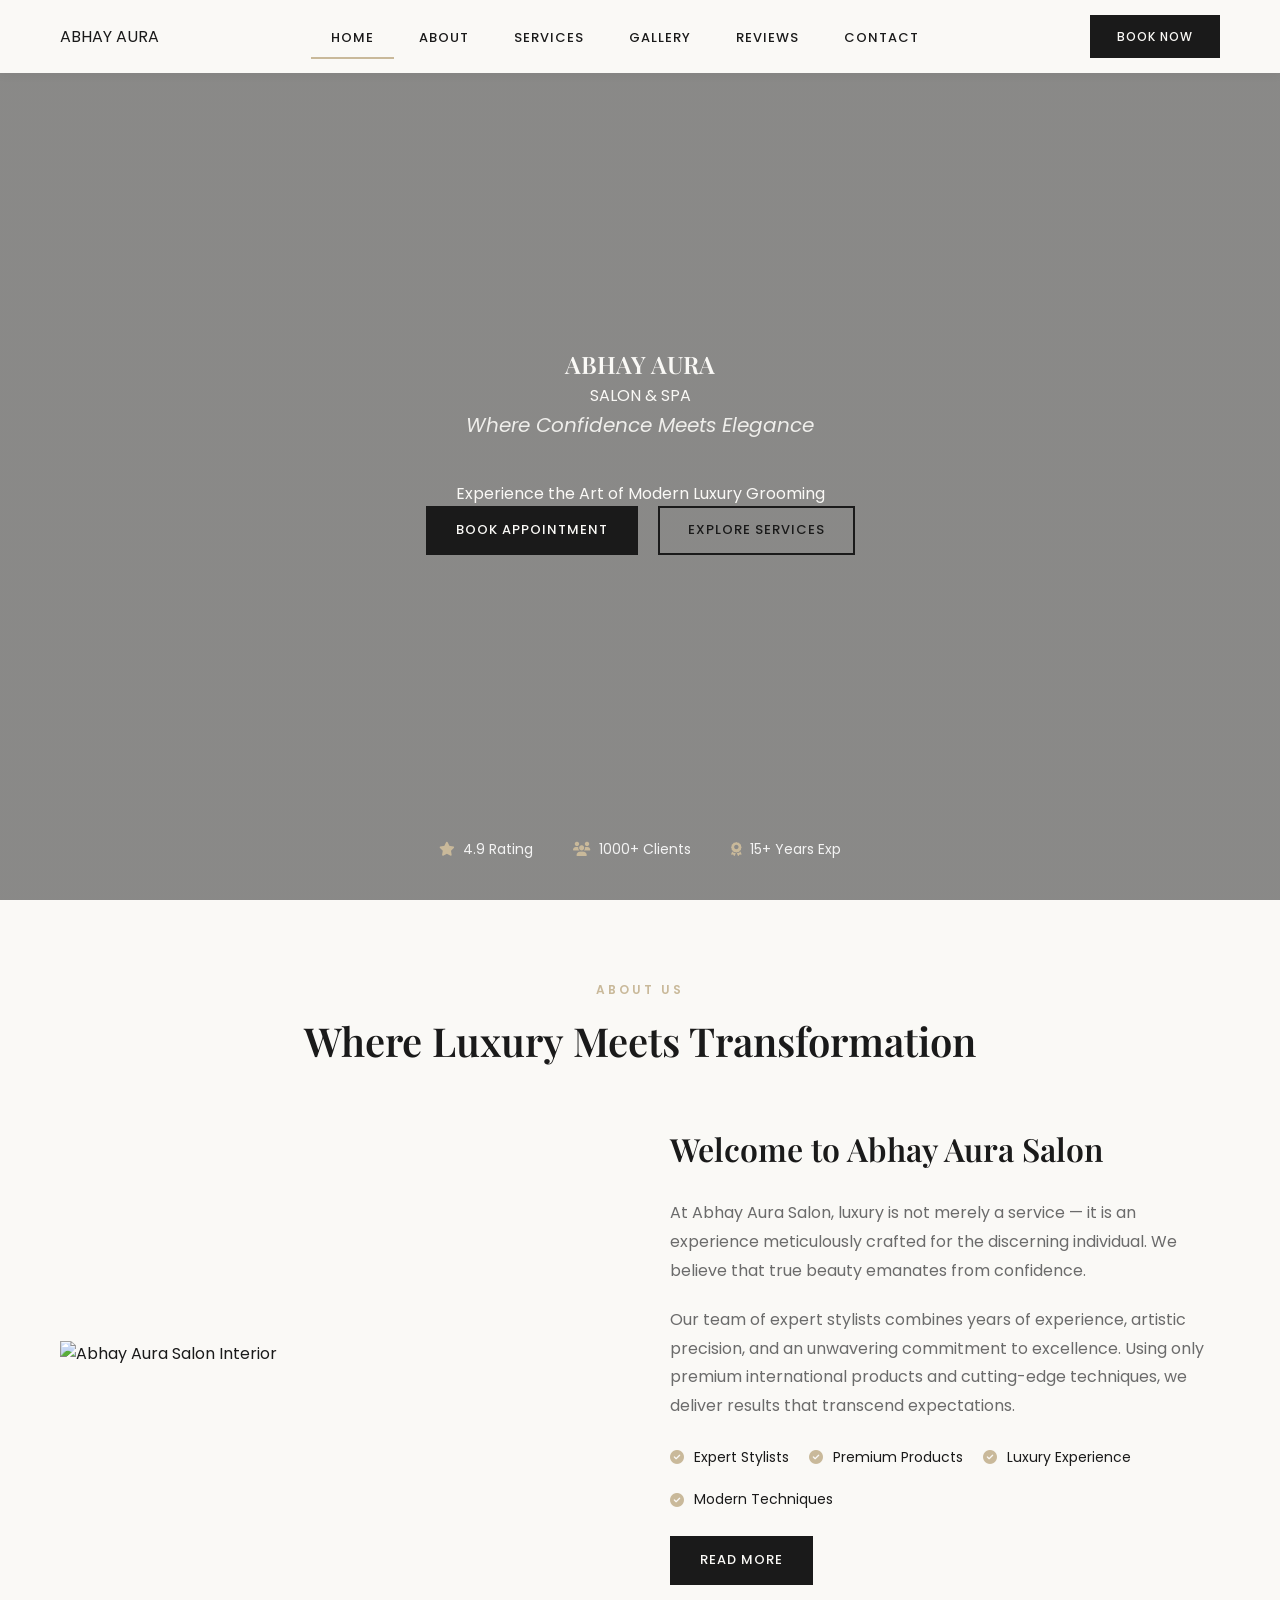
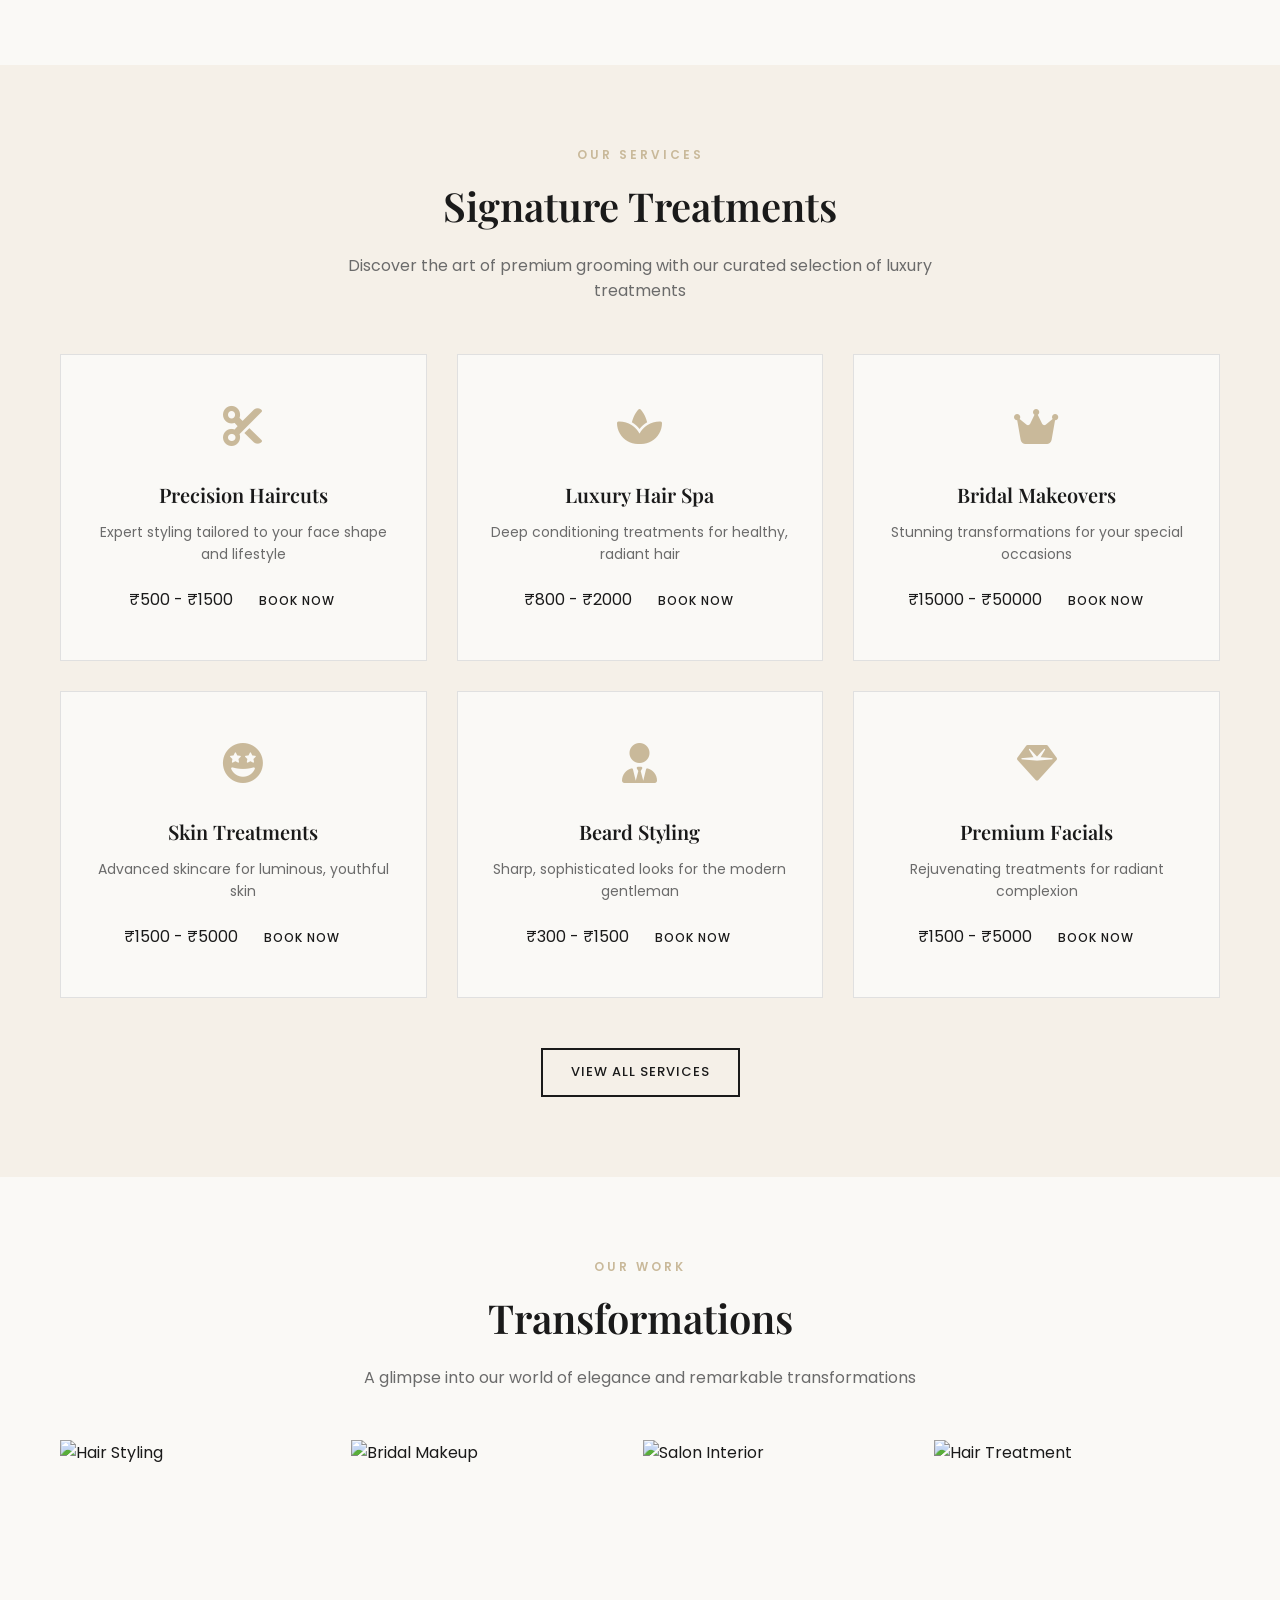
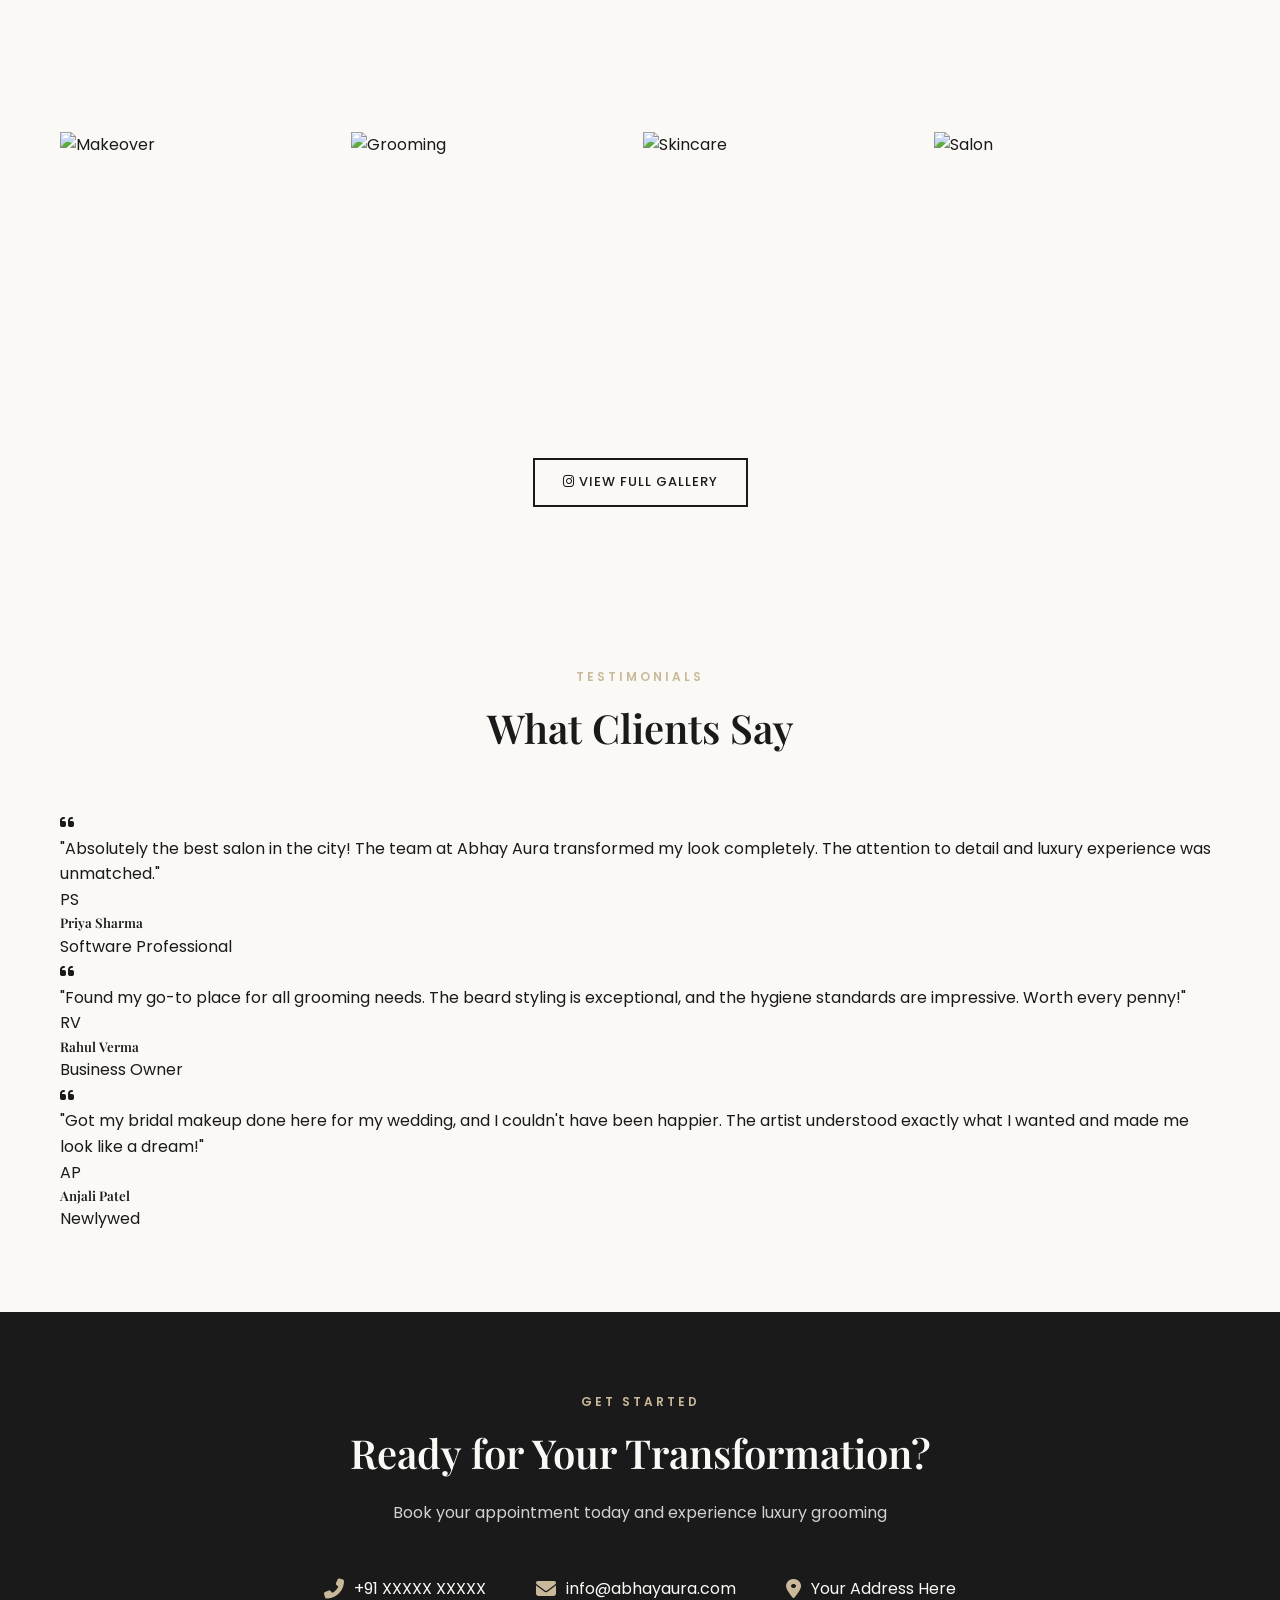
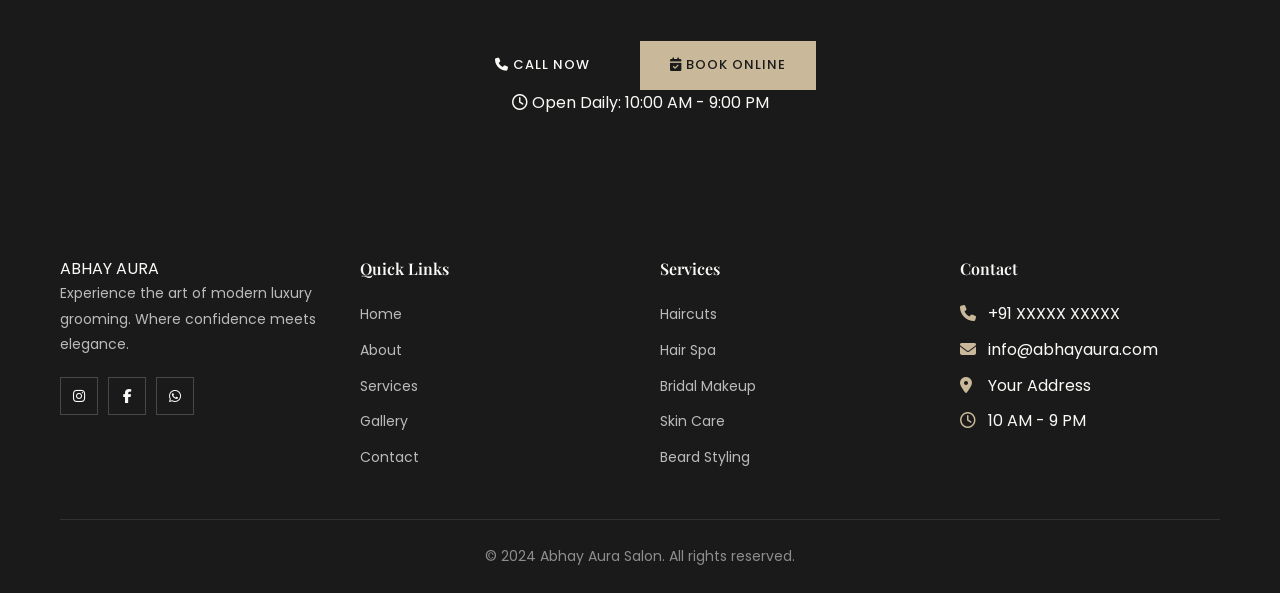
==== index.html @ b832fce6 "Add files via upload" ====
<!DOCTYPE html>
<html lang="en">
<head>
    <meta charset="UTF-8">
    <meta name="viewport" content="width=device-width, initial-scale=1.0">
    <title>Abhay Aura Salon | Premium Luxury Grooming</title>
    <link rel="stylesheet" href="style.css">
    <link rel="stylesheet" href="https://cdnjs.cloudflare.com/ajax/libs/font-awesome/6.4.0/css/all.min.css">
    <link href="https://fonts.googleapis.com/css2?family=Playfair+Display:wght@400;500;600;700;800&family=Poppins:wght@300;400;500;600&display=swap" rel="stylesheet">
</head>
<body>
    <!-- ==================== HEADER (CLEAN - NO BLACK) ==================== -->
    <header class="header">
        <div class="container">
            <nav class="nav-container">
                <!-- Logo -->
                <a href="index.html" class="logo">ABHAY <span>AURA</span></a>
                
                <!-- Tab Navigation -->
                <ul class="nav-tabs">
                    <li><a href="index.html" class="nav-tab active">Home</a></li>
                    <li><a href="about.html" class="nav-tab">About</a></li>
                    <li><a href="services.html" class="nav-tab">Services</a></li>
                    <li><a href="gallery.html" class="nav-tab">Gallery</a></li>
                    <li><a href="testimonials.html" class="nav-tab">Reviews</a></li>
                    <li><a href="contact.html" class="nav-tab">Contact</a></li>
                </ul>
                
                <!-- Book Button -->
                <a href="contact.html" class="btn btn-primary nav-btn">Book Now</a>
                
                <!-- Mobile Menu -->
                <div class="mobile-toggle" id="mobileToggle">
                    <i class="fas fa-bars"></i>
                </div>
            </nav>
        </div>
    </header>

    <!-- ==================== HERO SECTION ==================== -->
    <section class="hero">
        <div class="hero-content">
            <div class="hero-logo">
                <h1>ABHAY <span>AURA</span></h1>
                <p class="hero-subtitle">SALON & SPA</p>
            </div>
            <p class="hero-tagline">Where Confidence Meets Elegance</p>
            <p class="hero-desc">Experience the Art of Modern Luxury Grooming</p>
            <div class="hero-buttons">
                <a href="contact.html" class="btn btn-primary">Book Appointment</a>
                <a href="services.html" class="btn btn-outline">Explore Services</a>
            </div>
        </div>
        <div class="trust-indicators">
            <div class="trust-item">
                <i class="fas fa-star"></i>
                <span>4.9 Rating</span>
            </div>
            <div class="trust-item">
                <i class="fas fa-users"></i>
                <span>1000+ Clients</span>
            </div>
            <div class="trust-item">
                <i class="fas fa-award"></i>
                <span>15+ Years Exp</span>
            </div>
        </div>
    </section>

    <!-- ==================== ABOUT SECTION ==================== -->
    <section class="about section-padding" id="about">
        <div class="container">
            <div class="section-header">
                <span class="section-subtitle">About Us</span>
                <h2>Where Luxury Meets Transformation</h2>
            </div>
            <div class="about-content">
                <div class="about-image">
                    <img src="https://images.unsplash.com/photo-1560066984-138dadb4c035?w=600" alt="Abhay Aura Salon Interior">
                </div>
                <div class="about-text">
                    <h3>Welcome to Abhay Aura Salon</h3>
                    <p>At Abhay Aura Salon, luxury is not merely a service — it is an experience meticulously crafted for the discerning individual. We believe that true beauty emanates from confidence.</p>
                    <p>Our team of expert stylists combines years of experience, artistic precision, and an unwavering commitment to excellence. Using only premium international products and cutting-edge techniques, we deliver results that transcend expectations.</p>
                    <div class="about-features">
                        <div class="about-feature">
                            <i class="fas fa-check-circle"></i>
                            <span>Expert Stylists</span>
                        </div>
                        <div class="about-feature">
                            <i class="fas fa-check-circle"></i>
                            <span>Premium Products</span>
                        </div>
                        <div class="about-feature">
                            <i class="fas fa-check-circle"></i>
                            <span>Luxury Experience</span>
                        </div>
                        <div class="about-feature">
                            <i class="fas fa-check-circle"></i>
                            <span>Modern Techniques</span>
                        </div>
                    </div>
                    <a href="about.html" class="btn btn-primary">Read More</a>
                </div>
            </div>
        </div>
    </section>

    <!-- ==================== SERVICES SECTION ==================== -->
    <section class="services section-padding" id="services">
        <div class="container">
            <div class="section-header">
                <span class="section-subtitle">Our Services</span>
                <h2>Signature Treatments</h2>
                <p>Discover the art of premium grooming with our curated selection of luxury treatments</p>
            </div>
            <div class="services-grid">
                <div class="service-card">
                    <div class="service-icon">
                        <i class="fas fa-cut"></i>
                    </div>
                    <h4>Precision Haircuts</h4>
                    <p>Expert styling tailored to your face shape and lifestyle</p>
                    <span class="service-price">₹500 - ₹1500</span>
                    <a href="contact.html" class="btn btn-sm">Book Now</a>
                </div>
                <div class="service-card">
                    <div class="service-icon">
                        <i class="fas fa-spa"></i>
                    </div>
                    <h4>Luxury Hair Spa</h4>
                    <p>Deep conditioning treatments for healthy, radiant hair</p>
                    <span class="service-price">₹800 - ₹2000</span>
                    <a href="contact.html" class="btn btn-sm">Book Now</a>
                </div>
                <div class="service-card">
                    <div class="service-icon">
                        <i class="fas fa-crown"></i>
                    </div>
                    <h4>Bridal Makeovers</h4>
                    <p>Stunning transformations for your special occasions</p>
                    <span class="service-price">₹15000 - ₹50000</span>
                    <a href="contact.html" class="btn btn-sm">Book Now</a>
                </div>
                <div class="service-card">
                    <div class="service-icon">
                        <i class="fas fa-face-grin-stars"></i>
                    </div>
                    <h4>Skin Treatments</h4>
                    <p>Advanced skincare for luminous, youthful skin</p>
                    <span class="service-price">₹1500 - ₹5000</span>
                    <a href="contact.html" class="btn btn-sm">Book Now</a>
                </div>
                <div class="service-card">
                    <div class="service-icon">
                        <i class="fas fa-user-tie"></i>
                    </div>
                    <h4>Beard Styling</h4>
                    <p>Sharp, sophisticated looks for the modern gentleman</p>
                    <span class="service-price">₹300 - ₹1500</span>
                    <a href="contact.html" class="btn btn-sm">Book Now</a>
                </div>
                <div class="service-card">
                    <div class="service-icon">
                        <i class="fas fa-gem"></i>
                    </div>
                    <h4>Premium Facials</h4>
                    <p>Rejuvenating treatments for radiant complexion</p>
                    <span class="service-price">₹1500 - ₹5000</span>
                    <a href="contact.html" class="btn btn-sm">Book Now</a>
                </div>
            </div>
            <div class="text-center" style="margin-top: 50px;">
                <a href="services.html" class="btn btn-outline">View All Services</a>
            </div>
        </div>
    </section>

    <!-- ==================== GALLERY SECTION ==================== -->
    <section class="gallery section-padding" id="gallery">
        <div class="container">
            <div class="section-header">
                <span class="section-subtitle">Our Work</span>
                <h2>Transformations</h2>
                <p>A glimpse into our world of elegance and remarkable transformations</p>
            </div>
            <div class="gallery-grid">
                <div class="gallery-item">
                    <img src="https://images.unsplash.com/photo-1562322140-8baeececf3df?w=400" alt="Hair Styling">
                </div>
                <div class="gallery-item">
                    <img src="https://images.unsplash.com/photo-1487412947132-232a86798f71?w=400" alt="Bridal Makeup">
                </div>
                <div class="gallery-item">
                    <img src="https://images.unsplash.com/photo-1522337660859-02fbefca4702?w=400" alt="Salon Interior">
                </div>
                <div class="gallery-item">
                    <img src="https://images.unsplash.com/photo-1595476108010-b4d1f102b1b1?w=400" alt="Hair Treatment">
                </div>
                <div class="gallery-item">
                    <img src="https://images.unsplash.com/photo-1516975080664-ed2fc6a32937?w=400" alt="Makeover">
                </div>
                <div class="gallery-item">
                    <img src="https://images.unsplash.com/photo-1604654894610-df63bc536371?w=400" alt="Grooming">
                </div>
                <div class="gallery-item">
                    <img src="https://images.unsplash.com/photo-1580618672591-eb180b1a973f?w=400" alt="Skincare">
                </div>
                <div class="gallery-item">
                    <img src="https://images.unsplash.com/photo-1570172619644-dfd03ed5d881?w=400" alt="Salon">
                </div>
            </div>
            <div class="text-center" style="margin-top: 40px;">
                <a href="gallery.html" class="btn btn-outline"><i class="fab fa-instagram"></i> View Full Gallery</a>
            </div>
        </div>
    </section>

    <!-- ==================== TESTIMONIALS ==================== -->
    <section class="testimonials section-padding" id="testimonials">
        <div class="container">
            <div class="section-header">
                <span class="section-subtitle">Testimonials</span>
                <h2>What Clients Say</h2>
            </div>
            <div class="testimonials-grid">
                <div class="testimonial-card">
                    <i class="fas fa-quote-left quote-icon"></i>
                    <p>"Absolutely the best salon in the city! The team at Abhay Aura transformed my look completely. The attention to detail and luxury experience was unmatched."</p>
                    <div class="client-info">
                        <div class="client-avatar">PS</div>
                        <div class="client-details">
                            <h5>Priya Sharma</h5>
                            <span>Software Professional</span>
                        </div>
                    </div>
                </div>
                <div class="testimonial-card">
                    <i class="fas fa-quote-left quote-icon"></i>
                    <p>"Found my go-to place for all grooming needs. The beard styling is exceptional, and the hygiene standards are impressive. Worth every penny!"</p>
                    <div class="client-info">
                        <div class="client-avatar">RV</div>
                        <div class="client-details">
                            <h5>Rahul Verma</h5>
                            <span>Business Owner</span>
                        </div>
                    </div>
                </div>
                <div class="testimonial-card">
                    <i class="fas fa-quote-left quote-icon"></i>
                    <p>"Got my bridal makeup done here for my wedding, and I couldn't have been happier. The artist understood exactly what I wanted and made me look like a dream!"</p>
                    <div class="client-info">
                        <div class="client-avatar">AP</div>
                        <div class="client-details">
                            <h5>Anjali Patel</h5>
                            <span>Newlywed</span>
                        </div>
                    </div>
                </div>
            </div>
        </div>
    </section>

    <!-- ==================== CTA SECTION ==================== -->
    <section class="cta section-padding" id="contact">
        <div class="container">
            <div class="section-header">
                <span class="section-subtitle" style="color: var(--soft-beige);">Get Started</span>
                <h2>Ready for Your Transformation?</h2>
                <p style="color: rgba(255,255,255,0.8);">Book your appointment today and experience luxury grooming</p>
            </div>
            <div class="contact-info">
                <div class="contact-item">
                    <i class="fas fa-phone-alt"></i>
                    <span>+91 XXXXX XXXXX</span>
                </div>
                <div class="contact-item">
                    <i class="fas fa-envelope"></i>
                    <span>info@abhayaura.com</span>
                </div>
                <div class="contact-item">
                    <i class="fas fa-map-marker-alt"></i>
                    <span>Your Address Here</span>
                </div>
            </div>
            <div class="cta-buttons">
                <a href="tel:+91XXXXXXXXXX" class="btn btn-primary"><i class="fas fa-phone"></i> Call Now</a>
                <a href="contact.html" class="btn btn-gold"><i class="fas fa-calendar-check"></i> Book Online</a>
            </div>
            <div class="hours-box">
                <p><i class="far fa-clock"></i> Open Daily: 10:00 AM - 9:00 PM</p>
            </div>
        </div>
    </section>

    <!-- ==================== FOOTER ==================== -->
    <footer class="footer">
        <div class="container">
            <div class="footer-grid">
                <div class="footer-brand">
                    <a href="index.html" class="logo">ABHAY <span>AURA</span></a>
                    <p>Experience the art of modern luxury grooming. Where confidence meets elegance.</p>
                    <div class="social-links">
                        <a href="#" class="social-link"><i class="fab fa-instagram"></i></a>
                        <a href="#" class="social-link"><i class="fab fa-facebook-f"></i></a>
                        <a href="#" class="social-link"><i class="fab fa-whatsapp"></i></a>
                    </div>
                </div>
                <div class="footer-column">
                    <h4>Quick Links</h4>
                    <ul class="footer-links">
                        <li><a href="index.html">Home</a></li>
                        <li><a href="about.html">About</a></li>
                        <li><a href="services.html">Services</a></li>
                        <li><a href="gallery.html">Gallery</a></li>
                        <li><a href="contact.html">Contact</a></li>
                    </ul>
                </div>
                <div class="footer-column">
                    <h4>Services</h4>
                    <ul class="footer-links">
                        <li><a href="services.html">Haircuts</a></li>
                        <li><a href="services.html">Hair Spa</a></li>
                        <li><a href="services.html">Bridal Makeup</a></li>
                        <li><a href="services.html">Skin Care</a></li>
                        <li><a href="services.html">Beard Styling</a></li>
                    </ul>
                </div>
                <div class="footer-column">
                    <h4>Contact</h4>
                    <ul class="footer-links">
                        <li><i class="fas fa-phone"></i> +91 XXXXX XXXXX</li>
                        <li><i class="fas fa-envelope"></i> info@abhayaura.com</li>
                        <li><i class="fas fa-map-marker-alt"></i> Your Address</li>
                        <li><i class="far fa-clock"></i> 10 AM - 9 PM</li>
                    </ul>
                </div>
            </div>
            <div class="footer-bottom">
                <p>&copy; 2024 Abhay Aura Salon. All rights reserved.</p>
            </div>
        </div>
    </footer>

    <div class="scroll-top"><i class="fas fa-arrow-up"></i></div>
    <script src="script.js"></script>
</body>
</html>
---- style.css ----
/* ==================== CSS VARIABLES ==================== */
:root {
    --primary-black: #1a1a1a;
    --secondary-black: #2d2d2d;
    --off-white: #faf9f6;
    --cream: #f5f0e8;
    --soft-beige: #c9b99a;
    --gold-accent: #d4af37;
    --text-dark: #1a1a1a;
    --text-light: #faf9f6;
    --text-muted: #6b6b6b;
    --transition: all 0.3s ease;
}

/* ==================== GLOBAL STYLES ==================== */
* {
    margin: 0;
    padding: 0;
    box-sizing: border-box;
}

html {
    scroll-behavior: smooth;
}

body {
    font-family: 'Poppins', sans-serif;
    background-color: var(--off-white);
    color: var(--text-dark);
    line-height: 1.6;
}

h1, h2, h3, h4, h5, h6 {
    font-family: 'Playfair Display', serif;
    font-weight: 600;
}

a {
    text-decoration: none;
    color: inherit;
    transition: var(--transition);
}

ul {
    list-style: none;
}

img {
    max-width: 100%;
    height: auto;
}

.container {
    max-width: 1200px;
    margin: 0 auto;
    padding: 0 20px;
}

.section-padding {
    padding: 80px 0;
}

.text-center {
    text-align: center;
}

/* ==================== BUTTONS ==================== */
.btn {
    display: inline-block;
    padding: 12px 28px;
    font-size: 13px;
    font-weight: 500;
    text-transform: uppercase;
    letter-spacing: 1px;
    cursor: pointer;
    transition: var(--transition);
    border: 2px solid transparent;
}

.btn-primary {
    background-color: var(--primary-black);
    color: var(--text-light);
    border-color: var(--primary-black);
}

.btn-primary:hover {
    background-color: var(--secondary-black);
    transform: translateY(-2px);
}

.btn-outline {
    background-color: transparent;
    color: var(--primary-black);
    border-color: var(--primary-black);
}

.btn-outline:hover {
    background-color: var(--primary-black);
    color: var(--text-light);
}

.btn-gold {
    background-color: var(--soft-beige);
    color: var(--primary-black);
    border-color: var(--soft-beige);
}

.btn-gold:hover {
    background-color: var(--gold-accent);
}

.btn-sm {
    padding: 8px 20px;
    font-size: 12px;
}

/* ==================== HEADER ==================== */
.header {
    background-color: var(--off-white);
    padding: 15px 0;
    position: fixed;
    top: 0;
    left: 0;
    right: 0;
    z-index: 1000;
    box-shadow: 0 2px 10px rgba(0,0,0,0.05);
}

.nav-container {
    display: flex;
    justify-content: space-between;
    align-items: center;
}

.logo-simple {
    font-family: 'Playfair Display', serif;
    font-size: 32px;
    font-weight: 800;
    color: var(--primary-black);
    letter-spacing: 3px;
    text-transform: uppercase;
}

.logo-simple span {
    color: var(--soft-beige);
}

.nav-tabs {
    display: flex;
    gap: 5px;
}

.nav-tab {
    padding: 10px 20px;
    font-size: 13px;
    font-weight: 500;
    text-transform: uppercase;
    letter-spacing: 1px;
    color: var(--text-dark);
    position: relative;
    border-bottom: 2px solid transparent;
}

.nav-tab:hover,
.nav-tab.active {
    color: var(--primary-black);
    border-bottom-color: var(--soft-beige);
}

.nav-btn {
    padding: 10px 25px;
    font-size: 12px;
}

.mobile-toggle {
    display: none;
    color: var(--primary-black);
    font-size: 24px;
    cursor: pointer;
}

/* ==================== HERO SECTION ==================== */
.hero {
    height: 100vh;
    background: linear-gradient(rgba(26, 26, 26, 0.5), rgba(26, 26, 26, 0.5)),
                url('https://images.unsplash.com/photo-1560066984-138dadb4c035?w=1920') center/cover no-repeat;
    display: flex;
    align-items: center;
    justify-content: center;
    text-align: center;
    color: var(--text-light);
}

.hero-content {
    max-width: 800px;
    padding: 20px;
}

.hero-logo-box {
    border: 3px solid var(--soft-beige);
    padding: 40px 60px;
    display: inline-block;
    margin-bottom: 30px;
}

.hero-logo-box h1 {
    font-size: 72px;
    letter-spacing: 12px;
    margin: 0;
    line-height: 1;
}

.hero-logo-box span {
    display: block;
    font-size: 16px;
    letter-spacing: 10px;
    color: var(--soft-beige);
    margin-top: 15px;
    font-family: 'Poppins', sans-serif;
    font-weight: 300;
}

.hero-tagline {
    font-size: 20px;
    font-style: italic;
    margin-bottom: 40px;
    opacity: 0.9;
}

.hero-buttons {
    display: flex;
    gap: 20px;
    justify-content: center;
    flex-wrap: wrap;
}

.trust-indicators {
    position: absolute;
    bottom: 40px;
    left: 50%;
    transform: translateX(-50%);
    display: flex;
    gap: 40px;
    font-size: 14px;
}

.trust-item {
    display: flex;
    align-items: center;
    gap: 8px;
    color: rgba(255,255,255,0.9);
}

.trust-item i {
    color: var(--soft-beige);
}

/* ==================== SECTION HEADINGS ==================== */
.section-header {
    text-align: center;
    margin-bottom: 50px;
}

.section-header h2 {
    font-size: 40px;
    margin-bottom: 15px;
    color: var(--primary-black);
}

.section-header p {
    font-size: 16px;
    color: var(--text-muted);
    max-width: 600px;
    margin: 0 auto;
}

.section-subtitle {
    color: var(--soft-beige);
    font-size: 12px;
    font-weight: 600;
    text-transform: uppercase;
    letter-spacing: 3px;
    margin-bottom: 10px;
    display: block;
}

/* ==================== ABOUT SECTION ==================== */
.about {
    background-color: var(--off-white);
}

.about-content {
    display: grid;
    grid-template-columns: 1fr 1fr;
    gap: 60px;
    align-items: center;
}

.about-text h3 {
    font-size: 32px;
    margin-bottom: 25px;
    color: var(--primary-black);
}

.about-text p {
    color: var(--text-muted);
    margin-bottom: 20px;
    line-height: 1.8;
}

.about-image img {
    width: 100%;
    height: 450px;
    object-fit: cover;
}

.about-features {
    display: flex;
    flex-wrap: wrap;
    gap: 20px;
    margin: 25px 0;
}

.about-feature {
    display: flex;
    align-items: center;
    gap: 10px;
    font-size: 14px;
    color: var(--text-dark);
}

.about-feature i {
    color: var(--soft-beige);
}

/* ==================== SERVICES SECTION ==================== */
.services {
    background-color: var(--cream);
}

.services-grid {
    display: grid;
    grid-template-columns: repeat(3, 1fr);
    gap: 30px;
}

.service-card {
    background-color: var(--off-white);
    padding: 40px 30px;
    text-align: center;
    transition: var(--transition);
    border: 1px solid #e0e0e0;
}

.service-card:hover {
    transform: translateY(-5px);
    box-shadow: 0 10px 30px rgba(0,0,0,0.08);
    border-color: var(--soft-beige);
}

.service-icon {
    font-size: 40px;
    color: var(--soft-beige);
    margin-bottom: 20px;
}

.service-card h4 {
    font-size: 20px;
    margin-bottom: 10px;
    color: var(--primary-black);
}

.service-card p {
    color: var(--text-muted);
    font-size: 14px;
    margin-bottom: 15px;
}

/* ==================== GALLERY SECTION ==================== */
.gallery {
    background-color: var(--off-white);
}

.gallery-grid {
    display: grid;
    grid-template-columns: repeat(4, 1fr);
    gap: 5px;
}

.gallery-item {
    position: relative;
    overflow: hidden;
    aspect-ratio: 1;
}

.gallery-item img {
    width: 100%;
    height: 100%;
    object-fit: cover;
    transition: var(--transition);
}

.gallery-item:hover img {
    transform: scale(1.05);
}

/* ==================== CTA SECTION ==================== */
.cta {
    background-color: var(--primary-black);
    color: var(--text-light);
    text-align: center;
}

.cta .section-header h2 {
    color: var(--text-light);
}

.cta .section-header p {
    color: rgba(255,255,255,0.7);
}

.contact-info {
    display: flex;
    justify-content: center;
    gap: 50px;
    margin-bottom: 40px;
    flex-wrap: wrap;
}

.contact-item {
    display: flex;
    align-items: center;
    gap: 10px;
    font-size: 16px;
}

.contact-item i {
    color: var(--soft-beige);
    font-size: 20px;
}

.cta-buttons {
    display: flex;
    gap: 20px;
    justify-content: center;
    flex-wrap: wrap;
}

/* ==================== FOOTER ==================== */
.footer {
    background-color: var(--primary-black);
    color: var(--text-light);
    padding: 60px 0 25px;
}

.footer-grid {
    display: grid;
    grid-template-columns: repeat(4, 1fr);
    gap: 40px;
    margin-bottom: 40px;
}

.footer-brand .logo-simple {
    color: var(--text-light);
    margin-bottom: 15px;
    display: inline-block;
}

.footer-brand p {
    color: rgba(255,255,255,0.7);
    font-size: 14px;
    line-height: 1.8;
    margin-bottom: 20px;
}

.social-links {
    display: flex;
    gap: 10px;
}

.social-link {
    width: 38px;
    height: 38px;
    border: 1px solid rgba(255,255,255,0.2);
    display: flex;
    align-items: center;
    justify-content: center;
    font-size: 14px;
    transition: var(--transition);
}

.social-link:hover {
    background-color: var(--soft-beige);
    color: var(--primary-black);
}

.footer-column h4 {
    font-size: 16px;
    margin-bottom: 20px;
    color: var(--text-light);
}

.footer-links li {
    margin-bottom: 10px;
}

.footer-links a {
    color: rgba(255,255,255,0.7);
    font-size: 14px;
    transition: var(--transition);
}

.footer-links a:hover {
    color: var(--soft-beige);
}

.footer-links i {
    color: var(--soft-beige);
    margin-right: 8px;
    width: 16px;
}

.footer-bottom {
    padding-top: 25px;
    border-top: 1px solid rgba(255,255,255,0.1);
    text-align: center;
}

.footer-bottom p {
    color: rgba(255,255,255,0.5);
    font-size: 14px;
}

/* ==================== SCROLL TOP ==================== */
.scroll-top {
    position: fixed;
    bottom: 30px;
    right: 30px;
    width: 45px;
    height: 45px;
    background-color: var(--soft-beige);
    color: var(--primary-black);
    display: flex;
    align-items: center;
    justify-content: center;
    cursor: pointer;
    opacity: 0;
    visibility: hidden;
    transition: var(--transition);
    z-index: 999;
}

.scroll-top.active {
    opacity: 1;
    visibility: visible;
}

/* ==================== RESPONSIVE ==================== */
@media (max-width: 1024px) {
    .services-grid {
        grid-template-columns: repeat(2, 1fr);
    }
    
    .footer-grid {
        grid-template-columns: repeat(2, 1fr);
    }
    
    .gallery-grid {
        grid-template-columns: repeat(2, 1fr);
    }
}

@media (max-width: 768px) {
    .nav-tabs {
        position: fixed;
        top: 0;
        right: -100%;
        width: 100%;
        height: 100vh;
        background-color: var(--off-white);
        flex-direction: column;
        justify-content: center;
        align-items: center;
        gap: 20px;
        transition: var(--transition);
        z-index: 999;
    }
    
    .nav-tabs.active {
        right: 0;
    }
    
    .nav-tab {
        font-size: 18px;
    }
    
    .mobile-toggle {
        display: block;
        z-index: 1001;
    }
    
    .hero-logo-box h1 {
        font-size: 40px;
        letter-spacing: 6px;
    }
    
    .hero-logo-box {
        padding: 25px 35px;
    }
    
    .about-content {
        grid-template-columns: 1fr;
    }
    
    .about-image {
        order: -1;
    }
    
    .about-image img {
        height: 300px;
    }
    
    .services-grid {
        grid-template-columns: 1fr;
        max-width: 400px;
        margin: 0 auto;
    }
    
    .footer-grid {
        grid-template-columns: 1fr;
        text-align: center;
    }
    
    .social-links {
        justify-content: center;
    }
    
    .contact-info {
        flex-direction: column;
        gap: 20px;
    }
}

@media (max-width: 480px) {
    .hero-logo-box h1 {
        font-size: 28px;
    }
    
    .section-header h2 {
        font-size: 28px;
    }
    
    .hero-buttons {
        flex-direction: column;
        align-items: center;
    }
    
    .btn {
        width: 100%;
        max-width: 250px;
        text-align: center;
    }
}
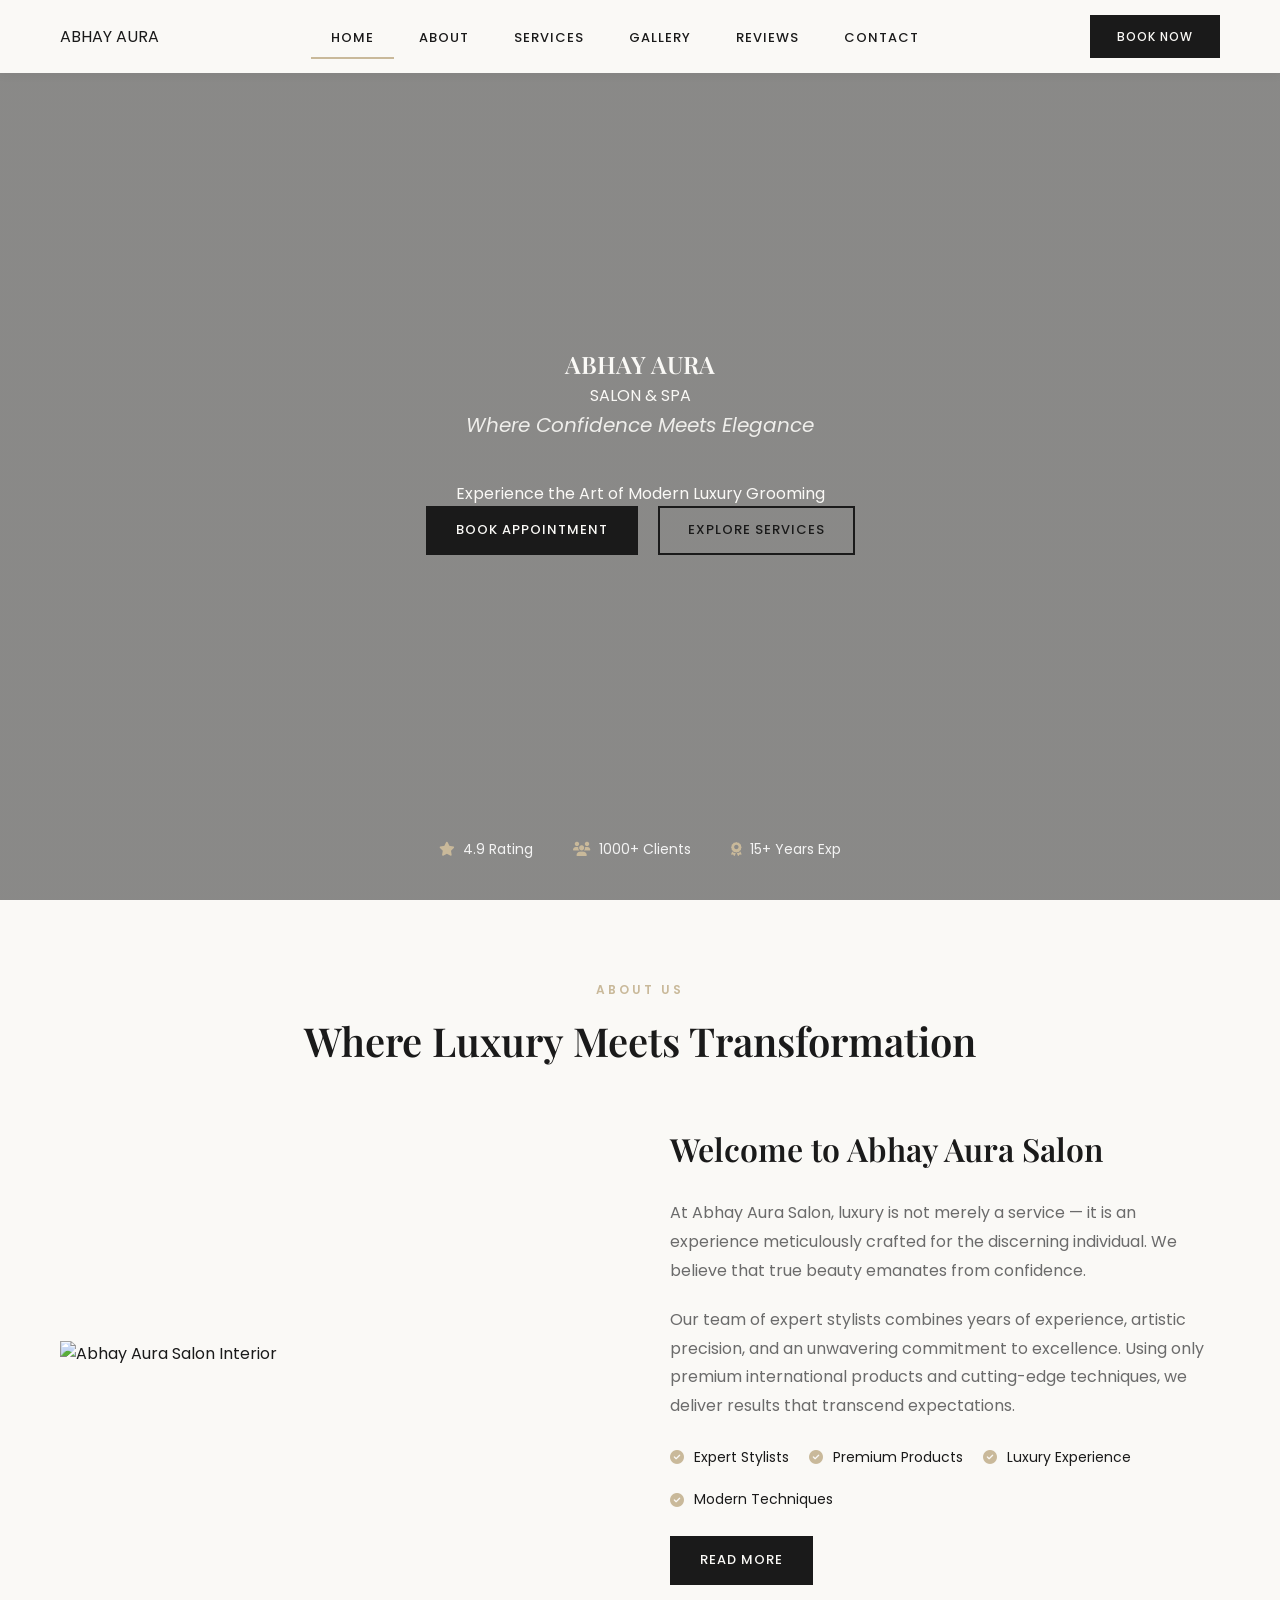
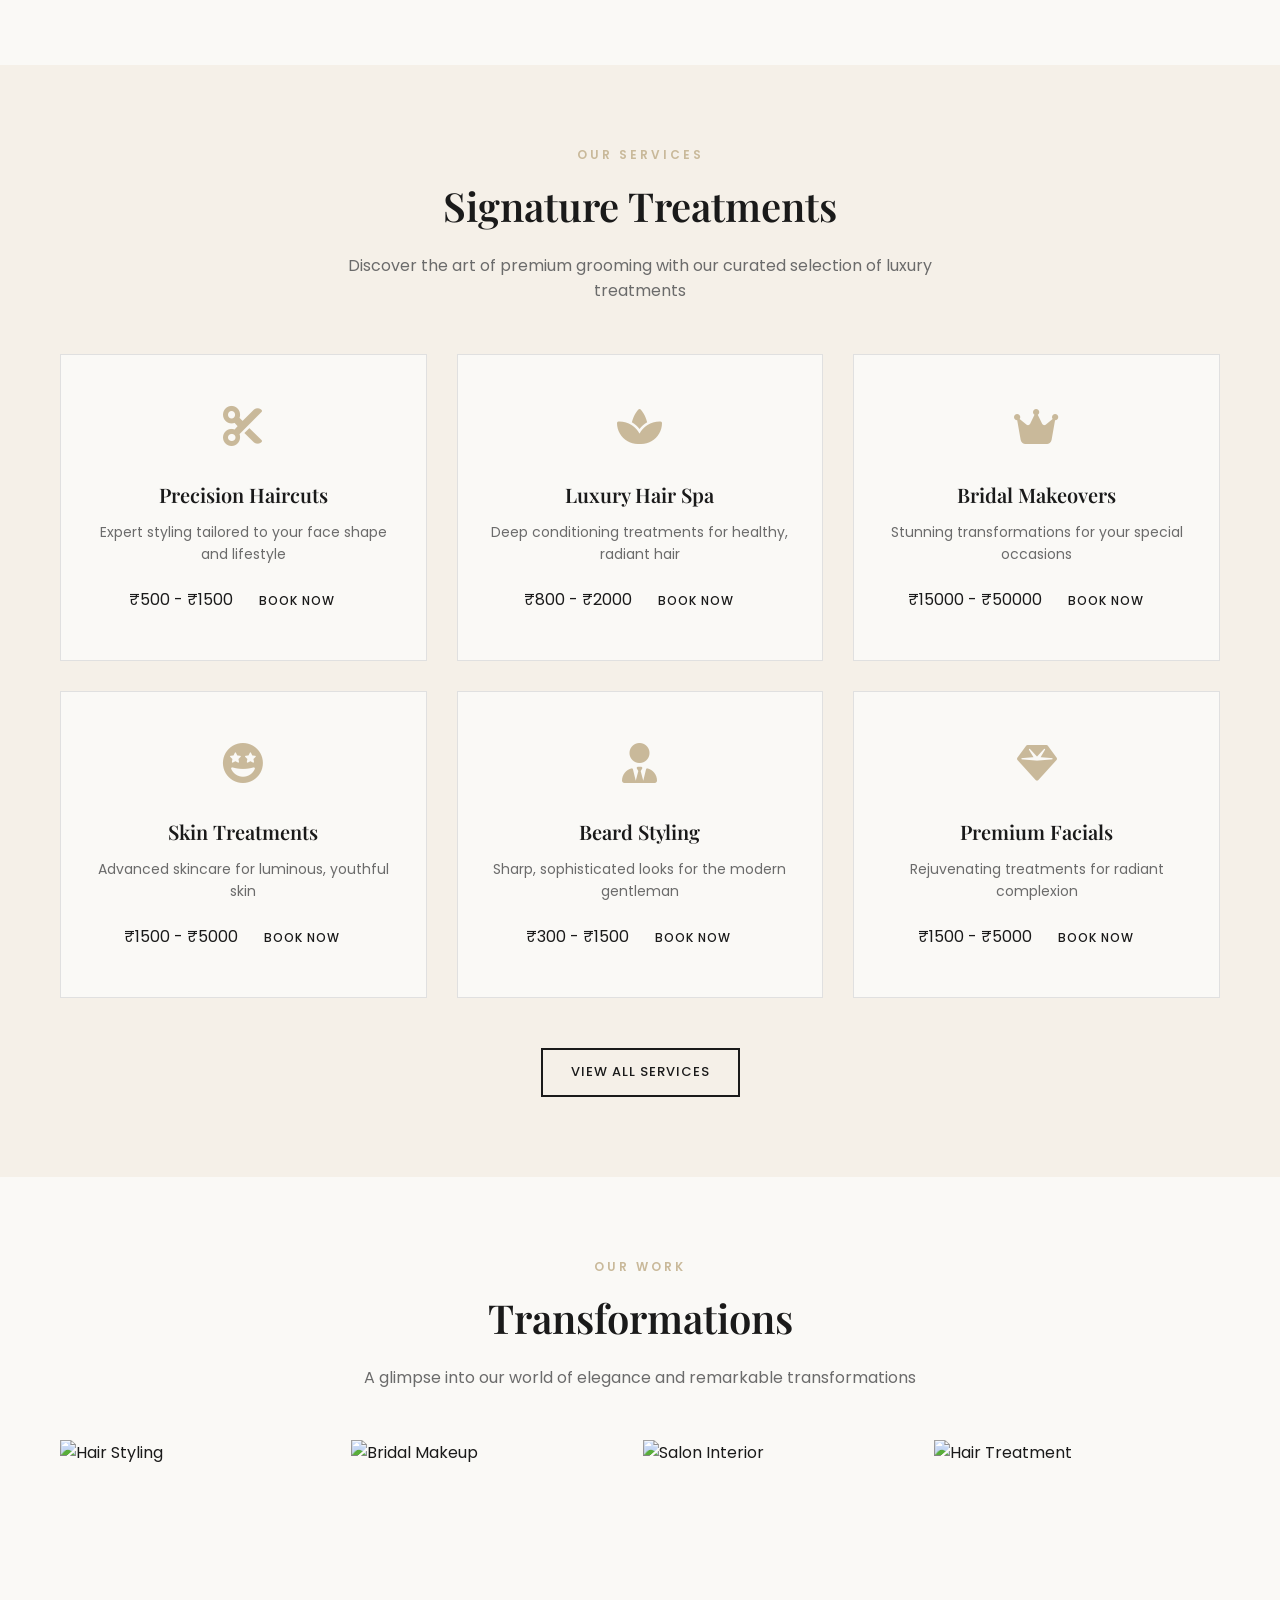
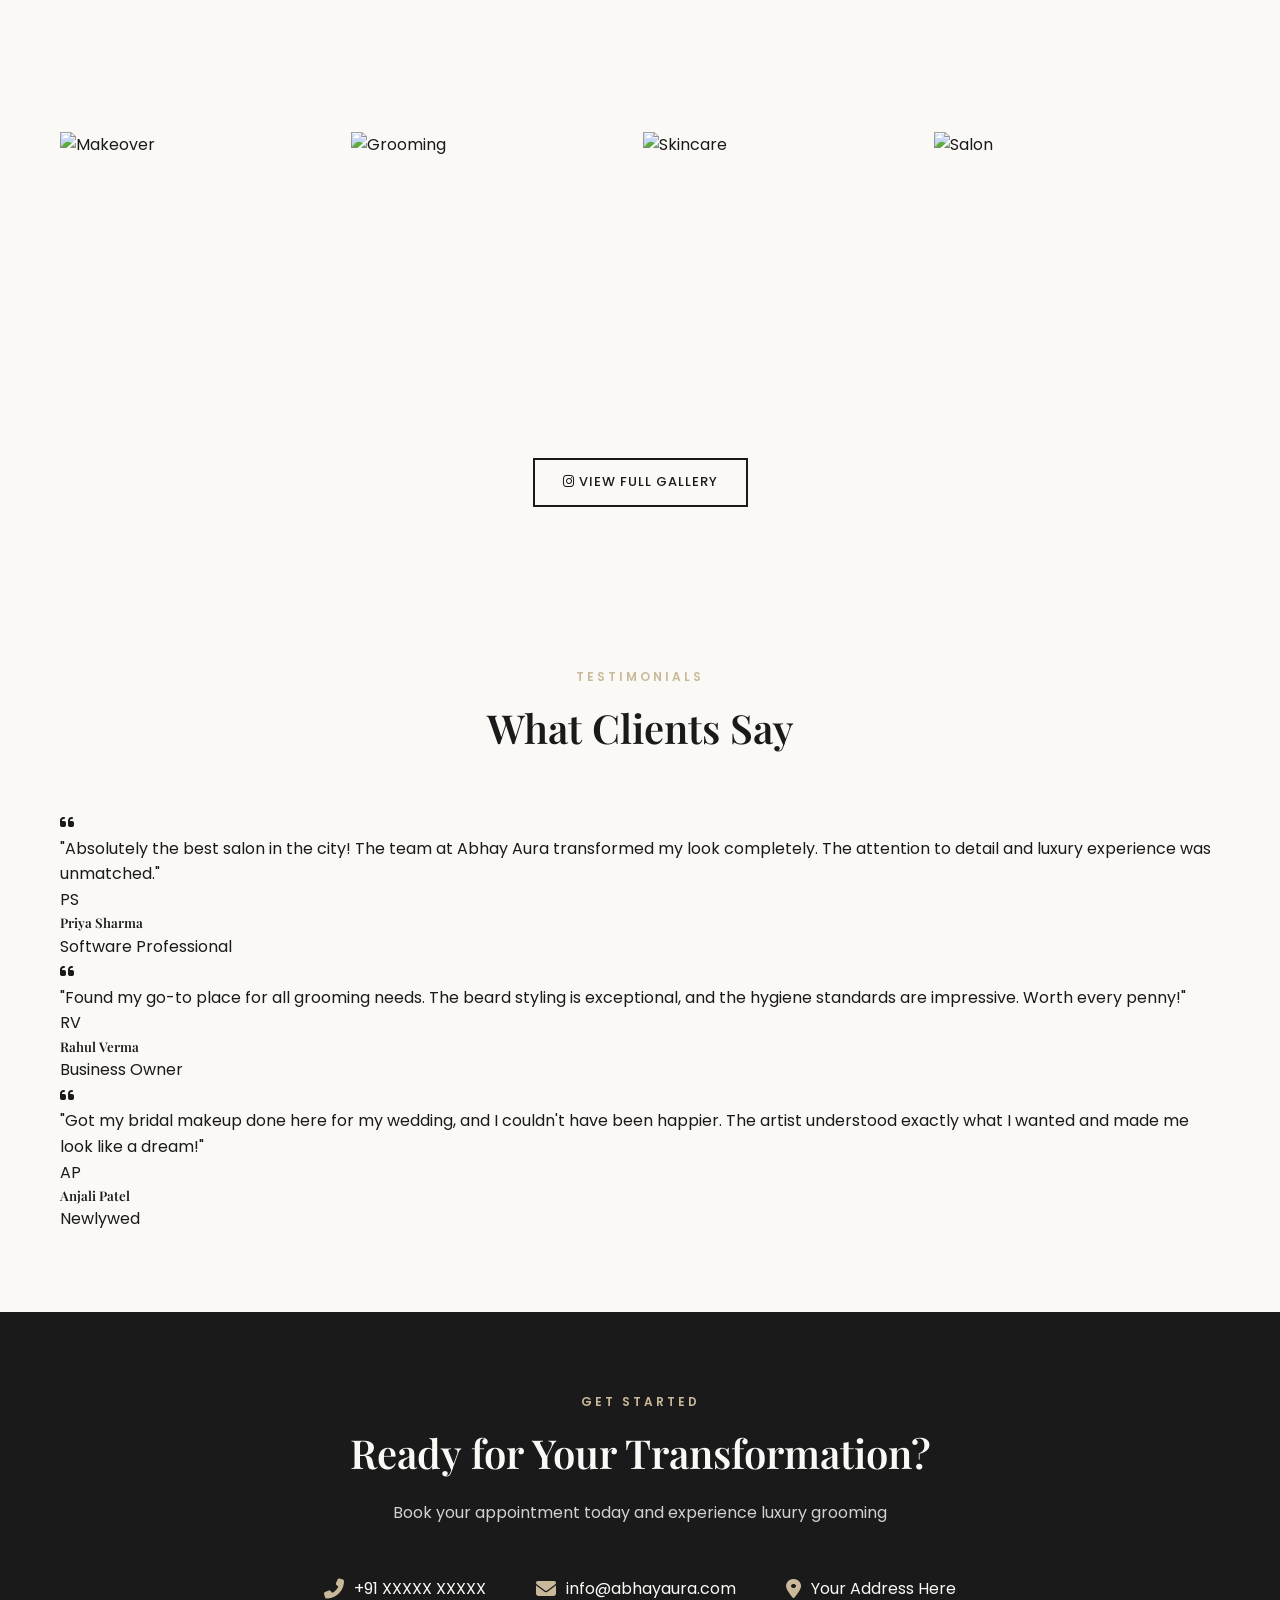
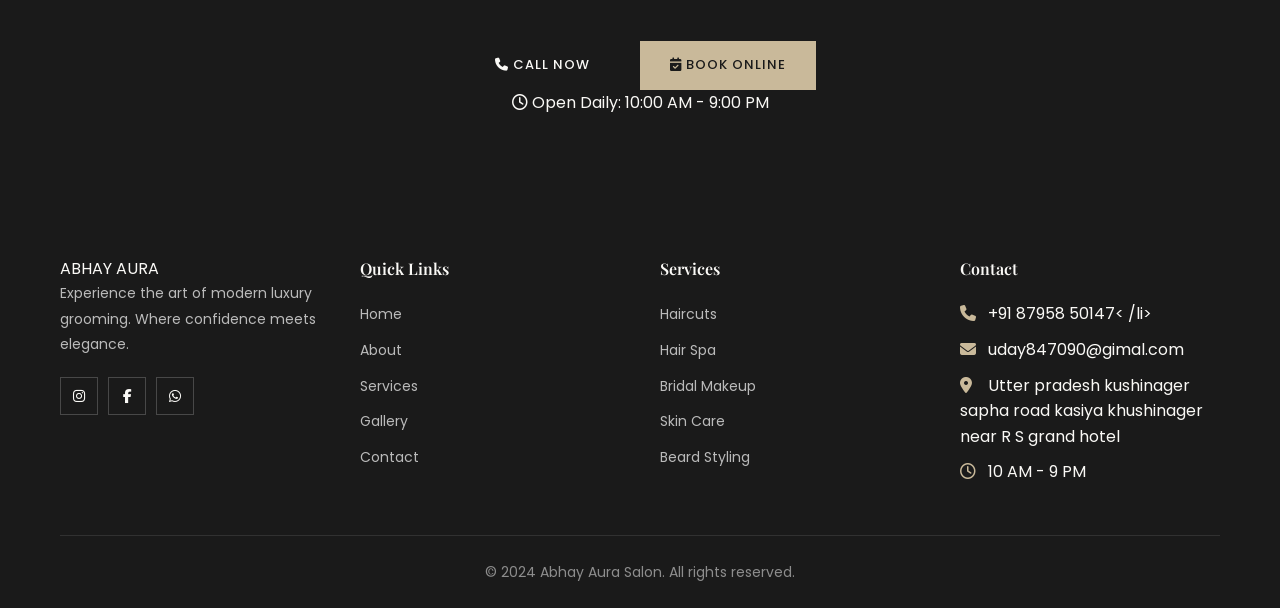
==== commit 7facf66f: "Update index.html change the cantac" ====
--- a/index.html
+++ b/index.html
@@ -329,9 +329,9 @@
                 <div class="footer-column">
                     <h4>Contact</h4>
                     <ul class="footer-links">
-                        <li><i class="fas fa-phone"></i> +91 XXXXX XXXXX</li>
-                        <li><i class="fas fa-envelope"></i> info@abhayaura.com</li>
-                        <li><i class="fas fa-map-marker-alt"></i> Your Address</li>
+                        <li><i class="fas fa-phone"></i> +91 87958 50147< /li>
+                        <li><i class="fas fa-envelope"></i> uday847090@gimal.com</li>
+                        <li><i class="fas fa-map-marker-alt"></i> Utter pradesh kushinager sapha road kasiya khushinager near R S grand hotel</li>
                         <li><i class="far fa-clock"></i> 10 AM - 9 PM</li>
                     </ul>
                 </div>
@@ -345,4 +345,5 @@
     <div class="scroll-top"><i class="fas fa-arrow-up"></i></div>
     <script src="script.js"></script>
 </body>
-</html>+
+</html>
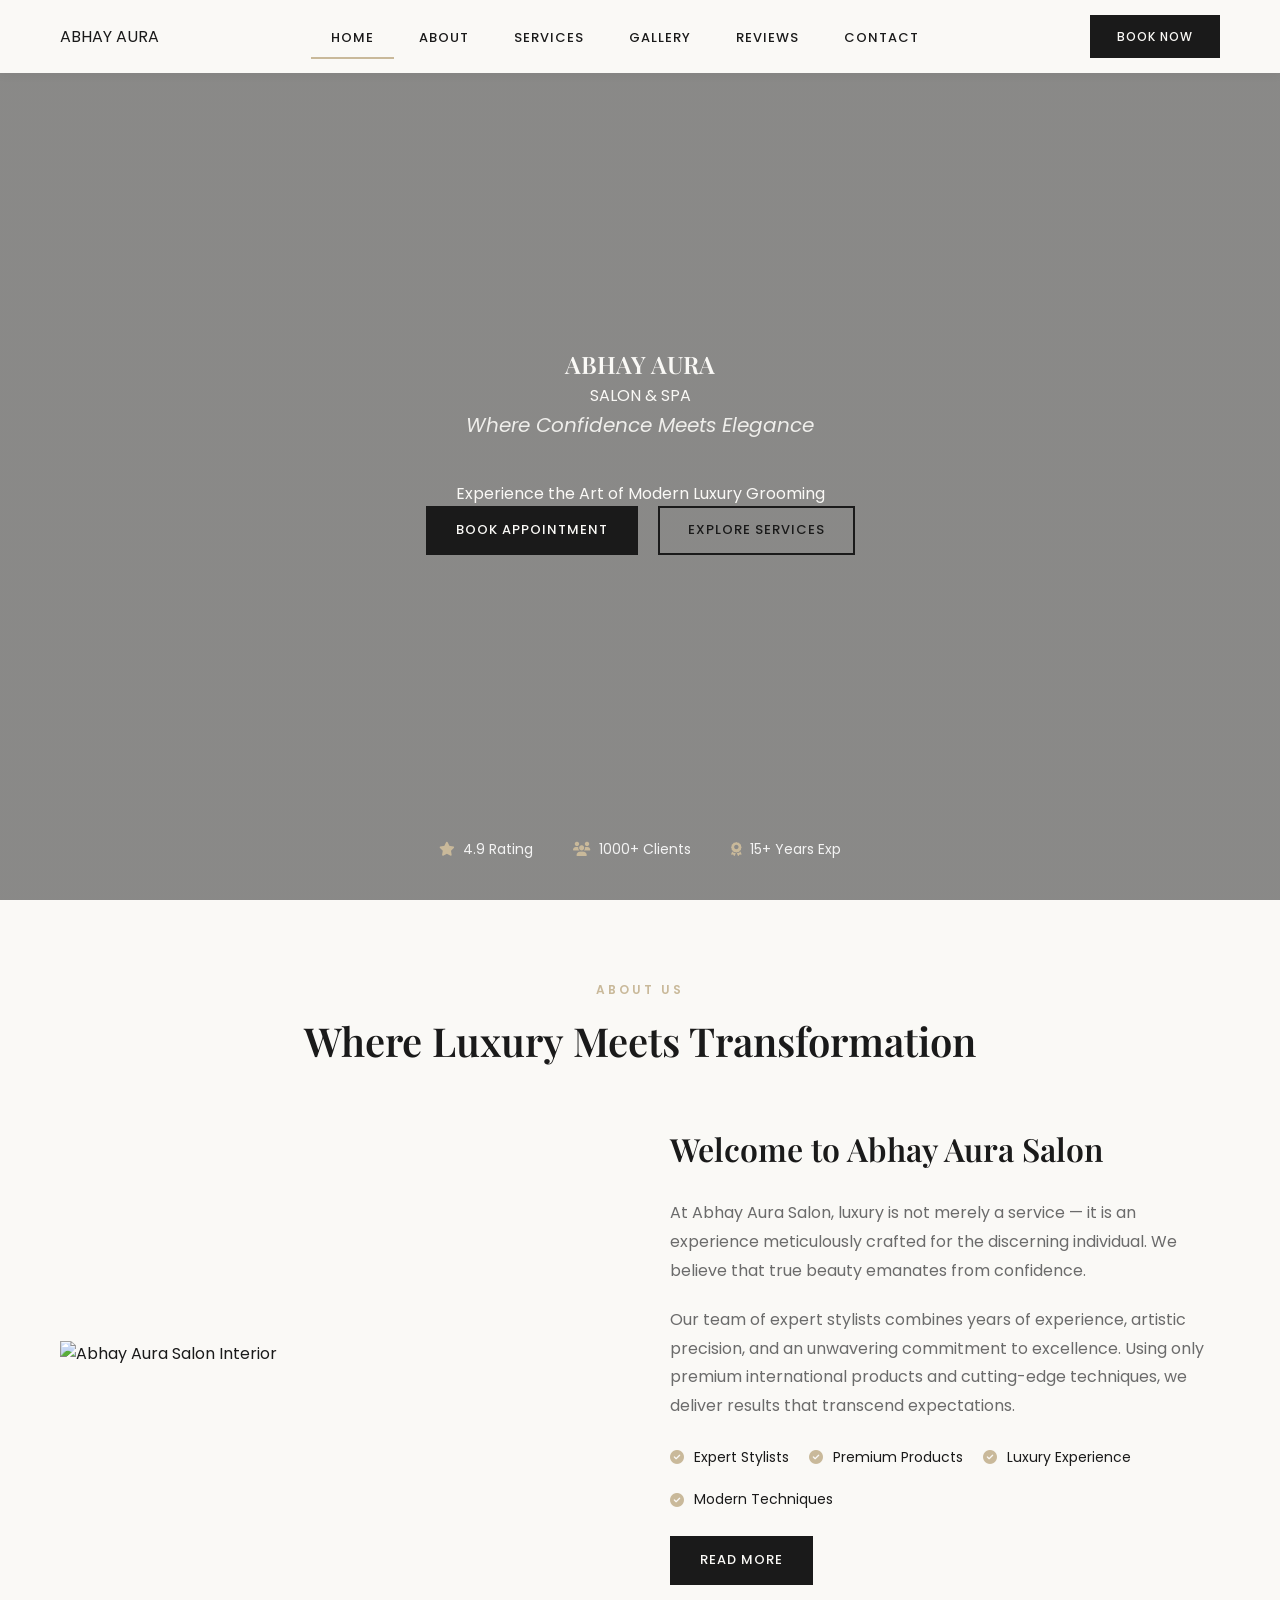
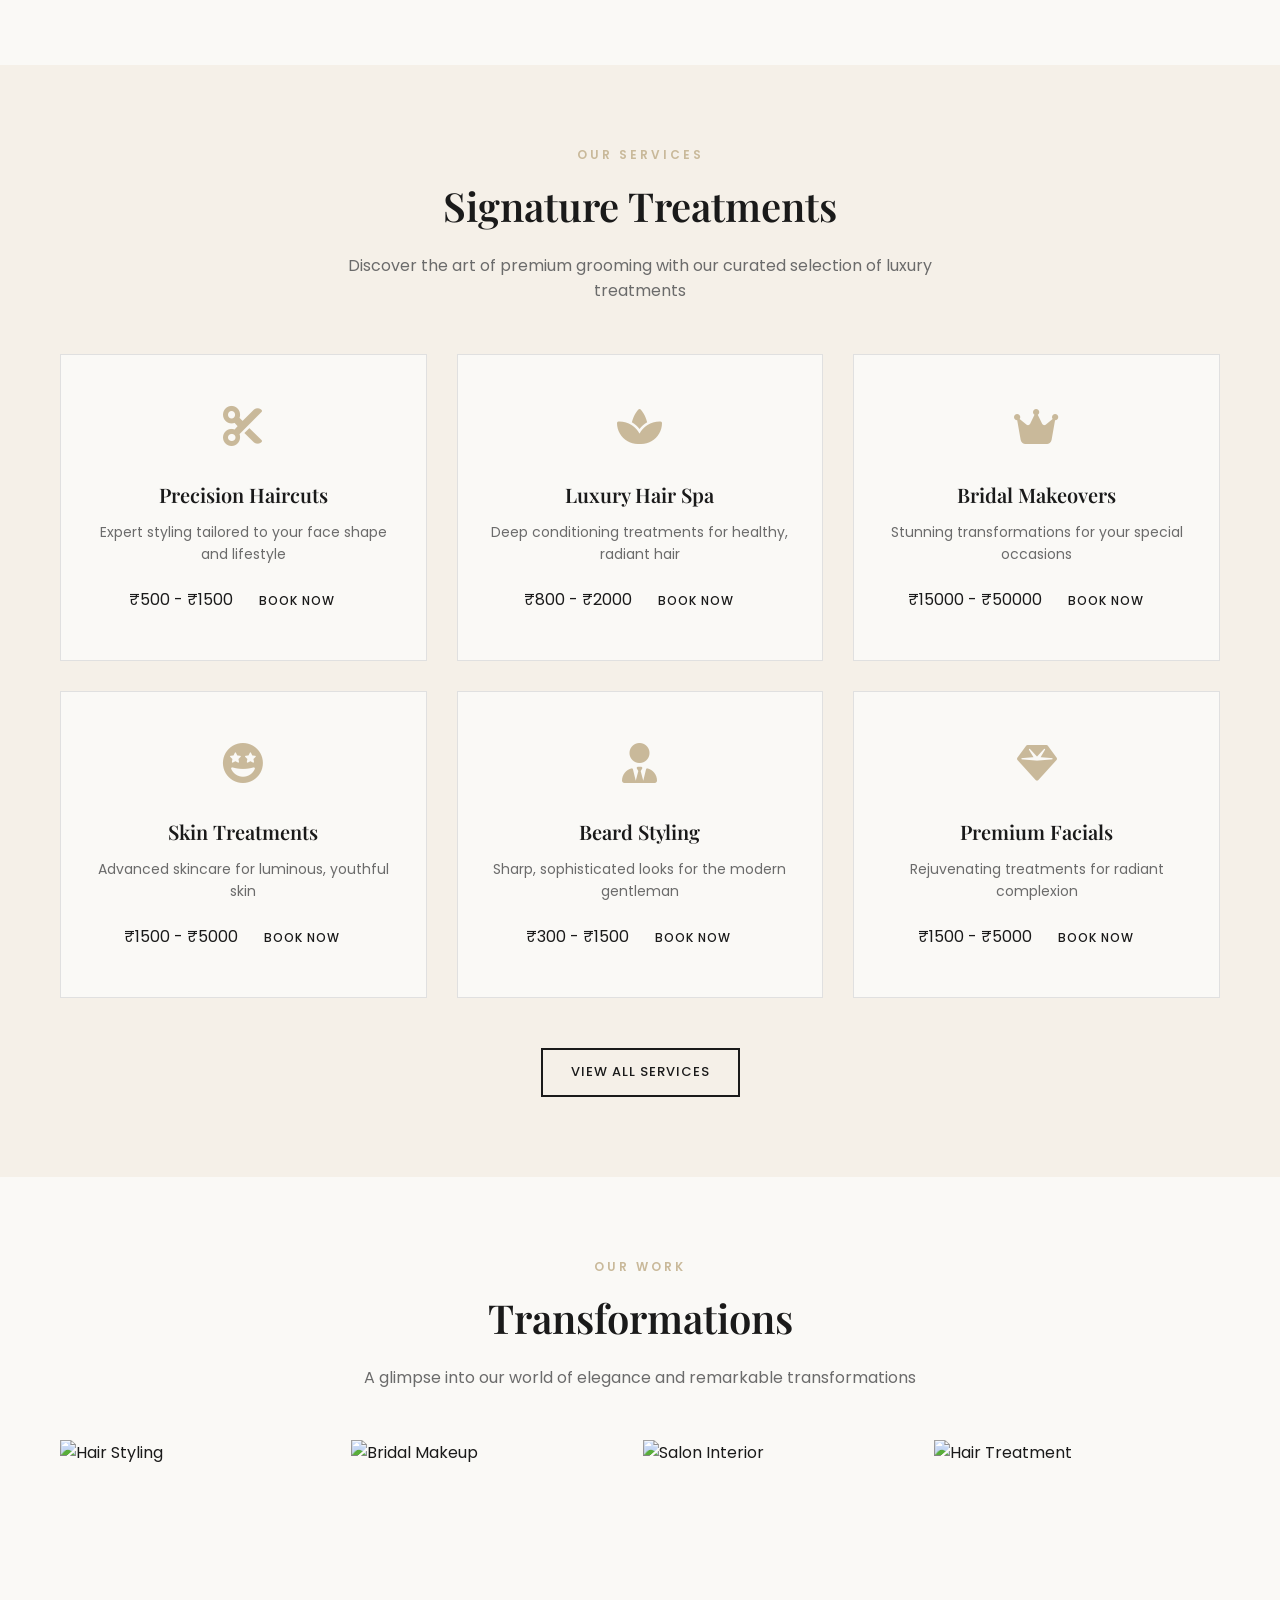
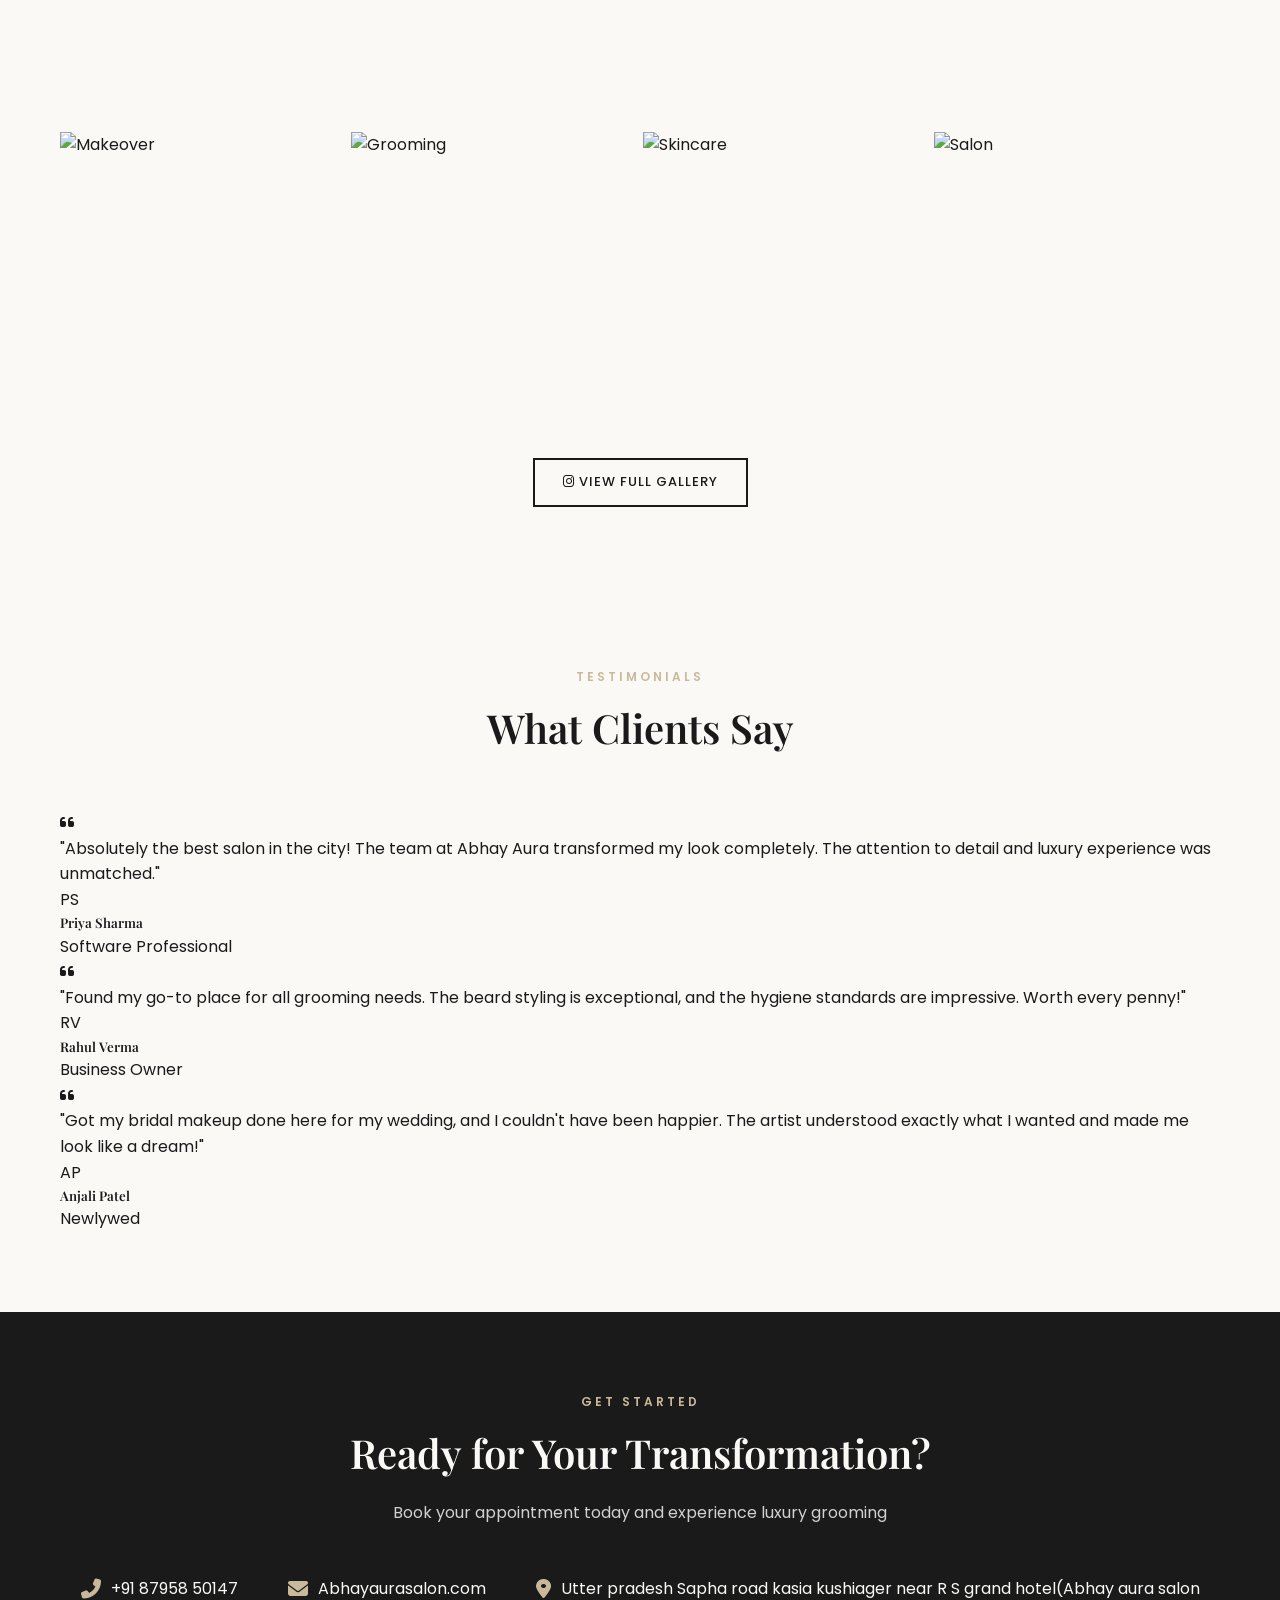
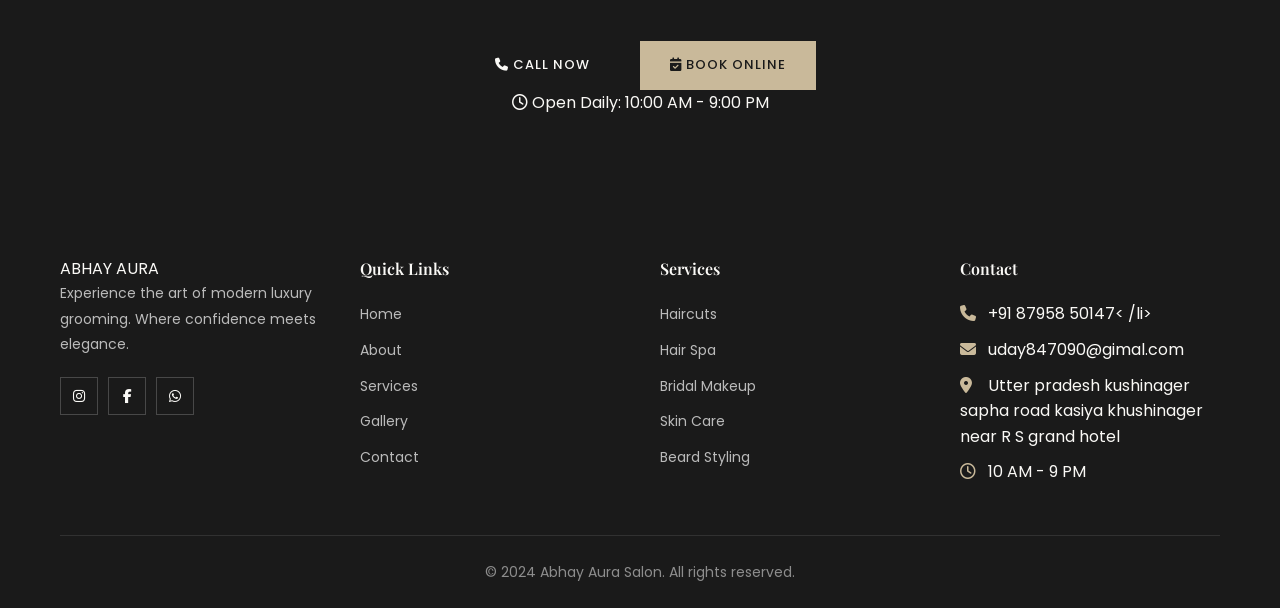
==== commit 492bb11d: "Update index.html change the cantac detail" ====
--- a/index.html
+++ b/index.html
@@ -272,15 +272,15 @@
             <div class="contact-info">
                 <div class="contact-item">
                     <i class="fas fa-phone-alt"></i>
-                    <span>+91 XXXXX XXXXX</span>
+                    <span>+91 87958 50147</span>
                 </div>
                 <div class="contact-item">
                     <i class="fas fa-envelope"></i>
-                    <span>info@abhayaura.com</span>
+                    <span>Abhayaurasalon.com</span>
                 </div>
                 <div class="contact-item">
                     <i class="fas fa-map-marker-alt"></i>
-                    <span>Your Address Here</span>
+                    <span>Utter pradesh Sapha road kasia kushiager near R S grand hotel(Abhay aura salon </span>
                 </div>
             </div>
             <div class="cta-buttons">
@@ -347,3 +347,4 @@
 </body>
 
 </html>
+
